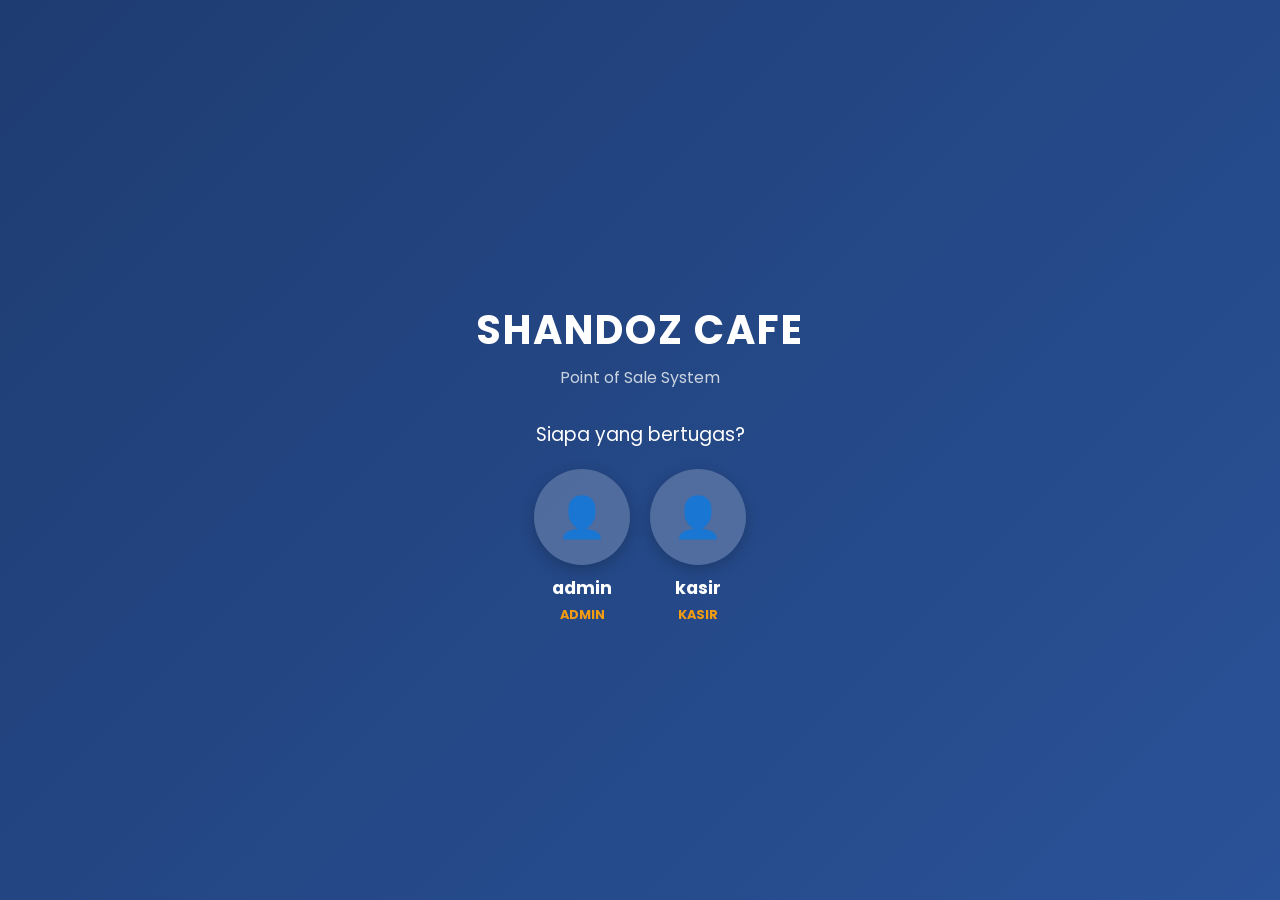
==== index.html @ d9b77996 "Update index.html" ====
<!DOCTYPE html>
<html lang="id">
<head>
    <meta charset="UTF-8">
    <meta name="viewport" content="width=device-width, initial-scale=1.0">
    <title>Login POS - SHANDOZ</title>
    <link rel="stylesheet" href="style.css">
    <style>
        .user-grid { display: flex; gap: 20px; justify-content: center; flex-wrap: wrap; margin-top: 20px; }
        .user-avatar { width: 90px; height: 90px; background: rgba(255,255,255,0.2); color: white; border-radius: 50%; display: flex; align-items: center; justify-content: center; font-size: 2.5rem; cursor: pointer; transition: 0.3s; border: 3px solid transparent; margin: 0 auto; box-shadow: 0 5px 15px rgba(0,0,0,0.2); }
        .user-avatar:hover { background: rgba(255,255,255,0.4); transform: scale(1.05); }
        .pin-input { font-size: 2.5rem; text-align: center; letter-spacing: 20px; font-weight: bold; width: 250px; padding: 15px; border-radius: 15px; border: none; margin: 20px auto; display: block; box-shadow: 0 5px 15px rgba(0,0,0,0.1); outline: none; }
        .pin-input:focus { border: 3px solid #f39c12; }
    </style>
</head>
<body class="pos-body" style="display:flex; justify-content:center; align-items:center; background: linear-gradient(135deg, #1e3c72, #2a5298);">
    
    <div style="text-align: center;">
        <h1 style="color: white; margin-bottom: 5px; font-size: 2.5rem; letter-spacing: 2px;">SHANDOZ CAFE</h1>
        <p style="color: #cbd5e1; margin-top: 0;">Point of Sale System</p>

        <div id="loginSection">
            <h3 style="color: white; margin-top: 30px; font-weight: 400;">Siapa yang bertugas?</h3>
            <div class="user-grid" id="loginUserList"></div>
        </div>
        
        <div id="pinSection" style="display:none; margin-top: 30px;">
            <div class="user-avatar" style="border-color: #f39c12; background: rgba(255,255,255,0.2);">👤</div>
            <h3 style="color: white; margin-top: 15px; font-weight: 400;">Masukkan PIN <span id="selectedUserName" style="font-weight:bold; color:#f39c12;"></span></h3>
            <input type="password" id="loginPin" class="pin-input" inputmode="numeric" pattern="[0-9]*" maxlength="4" oninput="checkPin()" placeholder="••••">
            <button class="danger" style="margin-top:15px; padding: 10px 30px; border-radius: 20px;" onclick="cancelLogin()">⬅️ Batal</button>
        </div>
    </div>

    <script src="auth.js"></script>
    <script>
        let selectedUser = null;
        
        function renderLoginUsers() {
            const users = JSON.parse(localStorage.getItem('users') || '[]');
            document.getElementById('loginUserList').innerHTML = users.map(u => `
                <div style="text-align:center;">
                    <div class="user-avatar" onclick="selectUser('${u.username}')">👤</div>
                    <strong style="display:block; margin-top:10px; color:white; font-size:1.1rem;">${u.username}</strong>
                    <span style="color:#f39c12; font-size:0.8rem; text-transform:uppercase; font-weight:bold;">${u.role}</span>
                </div>
            `).join('');
        }

        function selectUser(username) {
            selectedUser = username;
            document.getElementById('loginSection').style.display = 'none';
            document.getElementById('pinSection').style.display = 'block';
            document.getElementById('selectedUserName').innerText = username;
            setTimeout(() => document.getElementById('loginPin').focus(), 100);
        }

        function cancelLogin() {
            selectedUser = null;
            document.getElementById('loginSection').style.display = 'block';
            document.getElementById('pinSection').style.display = 'none';
            document.getElementById('loginPin').value = '';
        }

        function checkPin() {
            const pinRaw = document.getElementById('loginPin').value;
            // Bersihkan spasi kalau nggak sengaja terpencet di HP
            const pin = pinRaw.trim(); 
            
            if (pin.length === 4) {
                const users = JSON.parse(localStorage.getItem('users') || '[]');
                const validUser = users.find(u => u.username === selectedUser && u.pin === pin);
                if (validUser) {
                    localStorage.setItem('currentUser', validUser.username);
                    localStorage.setItem('currentRole', validUser.role || 'kasir');
                    
                    const shiftId = "SHIFT-" + Date.now();
                    localStorage.setItem('currentShift', shiftId);
                    
                    window.location.href = 'dashboard.html';
                } else {
                    alert('PIN Salah! Silakan coba lagi.');
                    document.getElementById('loginPin').value = '';
                }
            }
        }
        document.addEventListener('DOMContentLoaded', renderLoginUsers);
    </script>
</body>
</html>
---- style.css ----
@import url('https://fonts.googleapis.com/css2?family=Poppins:wght@400;500;600;700&display=swap');

body { font-family: 'Poppins', sans-serif; background: #f4f7f6; margin: 0; color: #2c3e50; }
header { background: linear-gradient(135deg, #1e3c72, #2a5298); color: white; padding: 12px 20px; display: flex; justify-content: space-between; align-items: center; box-shadow: 0 4px 15px rgba(0,0,0,0.1); z-index: 10; position: relative; }
header h2 { margin: 0; font-size: 1.3rem; letter-spacing: 0.5px; }

button { padding: 12px 18px; border: none; border-radius: 8px; cursor: pointer; font-weight: 600; font-family: 'Poppins', sans-serif; transition: all 0.2s ease; display: inline-flex; align-items: center; justify-content: center; gap: 5px; font-size: 1rem; }
button.primary { background: #2a5298; color: white; box-shadow: 0 4px 10px rgba(42, 82, 152, 0.3); }
button.success { background: #27ae60; color: white; box-shadow: 0 4px 10px rgba(39, 174, 96, 0.3); }
button.danger { background: #e74c3c; color: white; }
button.warning { background: #f39c12; color: white; }
button:hover { transform: translateY(-2px); filter: brightness(1.1); }

input, select { padding: 12px; border-radius: 8px; border: 1px solid #dcdde1; margin-bottom: 10px; width: 100%; box-sizing: border-box; font-family: 'Poppins', sans-serif; font-size: 0.95rem; transition: 0.3s; background: #fff; }
input:focus, select:focus { outline: none; border-color: #2a5298; box-shadow: 0 0 8px rgba(42, 82, 152, 0.2); }

table { width: 100%; border-collapse: collapse; background: white; border-radius: 12px; overflow: hidden; box-shadow: 0 5px 20px rgba(0,0,0,0.05); margin-top: 15px; font-size: 0.95rem; }
table th, table td { padding: 15px; border-bottom: 1px solid #edf2f7; text-align: left; }
table th { background: #1e3c72; color: white; font-weight: 500; text-transform: uppercase; font-size: 0.85rem; letter-spacing: 1px; }
table tr:hover { background: #f8fafc; }

.container { padding: 20px; max-width: 1400px; margin: auto; }
.card { background: white; padding: 20px; border-radius: 15px; box-shadow: 0 8px 30px rgba(0,0,0,0.04); }

.nav-grid { display: grid; grid-template-columns: repeat(auto-fit, minmax(150px, 1fr)); gap: 15px; margin-top: 20px; }
.nav-card { background: white; padding: 25px 15px; border-radius: 15px; text-align: center; text-decoration: none; color: #1e3c72; font-weight: 600; box-shadow: 0 5px 20px rgba(0,0,0,0.05); transition: 0.3s; border: 1px solid #f0f2f5; display: flex; flex-direction: column; align-items: center; font-size: 1rem; }
.nav-card:hover { transform: translateY(-5px); background: #1e3c72; color: white; border-color: #1e3c72; }

/* ========================================= */
/* LAYOUT KASIR BEBAS SCROLL (ANTI KAKU) */
/* ========================================= */
.pos-body { min-height: 100vh; background: #f4f7f6; }
.pos-container { display: flex; flex-direction: column; gap: 15px; padding: 15px; max-width: 1400px; margin: auto; } 

.pos-left { background: white; border-radius: 15px; padding: 15px; box-shadow: 0 5px 20px rgba(0,0,0,0.05); }

/* Filter Bar Diperkecil & Proporsional */
.filter-bar { display: flex; gap: 10px; margin-bottom: 15px; align-items: center; flex-wrap: wrap; }
.filter-bar input { flex: 2; min-width: 150px; padding: 8px 15px; font-size: 0.9rem; border-radius: 20px; margin: 0; }
.filter-bar select { flex: 1; min-width: 130px; max-width: 220px; padding: 8px 15px; font-size: 0.9rem; border-radius: 20px; margin: 0; cursor: pointer; }

.product-grid { display: grid; grid-template-columns: repeat(auto-fill, minmax(130px, 1fr)); gap: 12px; }
.product-card { background: white; padding: 20px 10px; border-radius: 12px; text-align: center; cursor: pointer; border: 2px solid #f0f2f5; transition: 0.2s; position: relative; box-shadow: 0 2px 8px rgba(0,0,0,0.04); }
.product-card:hover { border-color: #2a5298; transform: scale(1.02); }
.product-card.empty { opacity: 0.5; cursor: not-allowed; border-color: #e74c3c; }
.product-card .cat-badge { position: absolute; top: -10px; left: 50%; transform: translateX(-50%); background: #f39c12; color: white; font-size: 0.7rem; padding: 3px 10px; border-radius: 10px; font-weight: bold; white-space: nowrap; }
.product-card h4 { margin: 10px 0 5px 0; font-size: 0.95rem; color: #333; line-height: 1.2; }
.product-card .price { color: #27ae60; font-weight: 700; font-size: 1.05rem; margin: 0 0 5px 0; }
.product-card .stock { font-size: 0.75rem; color: #7f8c8d; background: #eee; padding: 2px 8px; border-radius: 8px; display: inline-block; }

/* Struktur Kanan (Keranjang & Pembayaran) */
.pos-right { background: white; border-radius: 15px; padding: 15px; box-shadow: 0 5px 20px rgba(0,0,0,0.05); display: flex; flex-direction: column; }
.cart-scroll { overflow-y: auto; max-height: 300px; padding-right: 5px; margin-bottom: 10px; border-bottom: 1px solid #eee; }
.cart-scroll::-webkit-scrollbar { width: 4px; }
.cart-scroll::-webkit-scrollbar-thumb { background: #cbd5e1; border-radius: 10px; }

/* Area Pembayaran Terkunci di Bawah */
.payment-section { flex-shrink: 0; }
.payment-row { display: flex; justify-content: space-between; margin-bottom: 8px; font-size: 0.9rem; align-items: center; }
.payment-total { font-size: 1.4rem; font-weight: 700; color: #e74c3c; border-top: 2px solid #e2e8f0; padding-top: 10px; margin-top: 10px; }

/* Modal Preview */
.modal-overlay { display: none; position: fixed; top: 0; left: 0; width: 100%; height: 100%; background: rgba(0,0,0,0.6); z-index: 999; justify-content: center; align-items: center; }
.modal-box { background: white; padding: 20px; border-radius: 12px; width: 90%; max-width: 400px; max-height: 90vh; overflow-y: auto; text-align: center; }
.receipt-preview { background: #fff; padding: 15px; border: 1px solid #ddd; margin: 15px auto; width: 58mm; text-align: left; font-family: 'Courier New', monospace; font-size: 11px; color: black; }

/* Tablet Horizontal / PC */
@media (min-width: 768px) {
    .pos-container { flex-direction: row; align-items: flex-start; }
    .pos-left { flex: 7; }
    /* Mengunci keranjang agar diam saat produk discroll */
    .pos-right { flex: 3; min-width: 350px; position: sticky; top: 15px; max-height: calc(100vh - 80px); }
    .cart-scroll { flex: 1; max-height: unset; overflow-y: auto; }
}
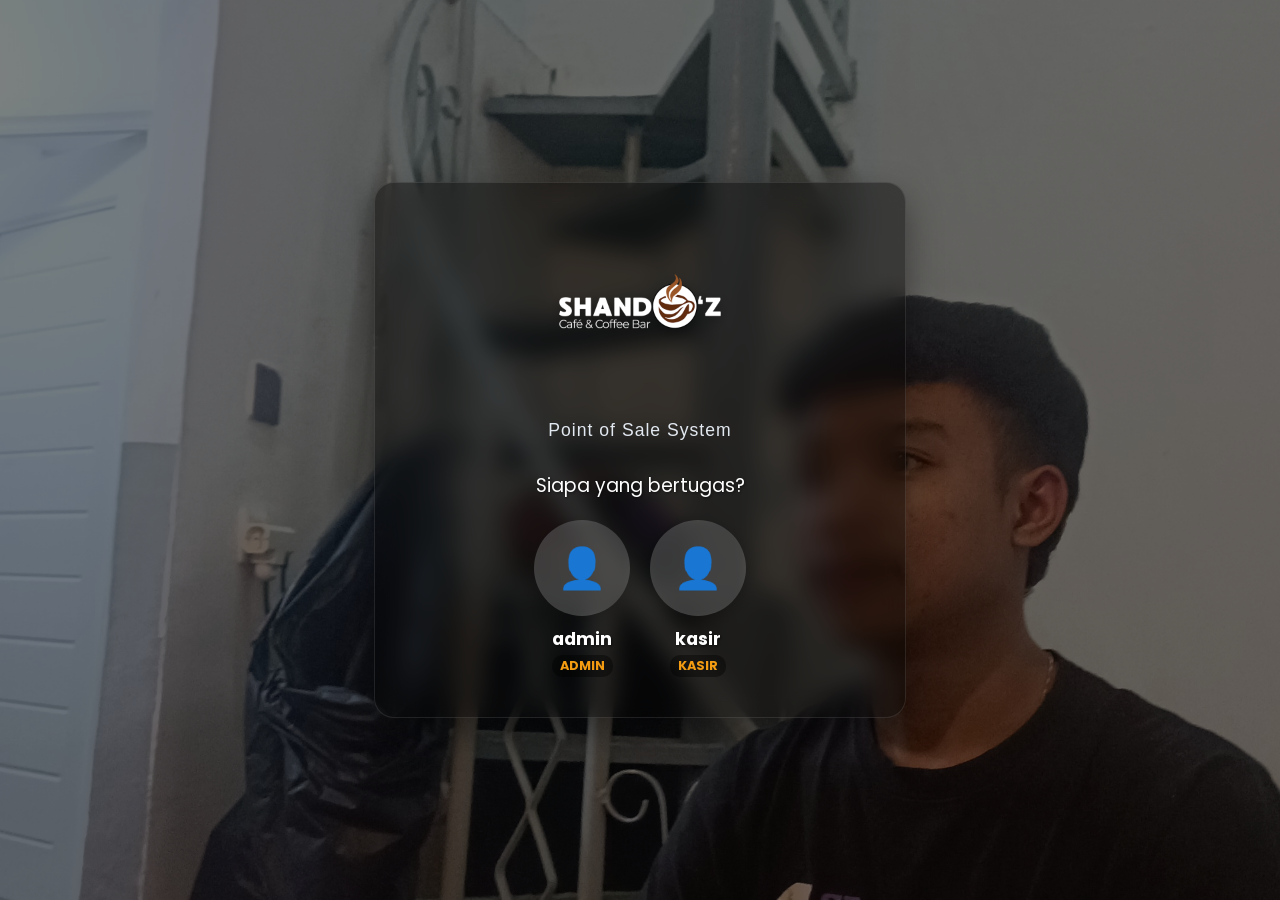
==== commit 45de134d: "Update index.html" ====
--- a/index.html
+++ b/index.html
@@ -7,33 +7,60 @@
     <link rel="stylesheet" href="style.css">
     <style>
         .user-grid { display: flex; gap: 20px; justify-content: center; flex-wrap: wrap; margin-top: 20px; }
-        .user-avatar { width: 90px; height: 90px; background: rgba(255,255,255,0.2); color: white; border-radius: 50%; display: flex; align-items: center; justify-content: center; font-size: 2.5rem; cursor: pointer; transition: 0.3s; border: 3px solid transparent; margin: 0 auto; box-shadow: 0 5px 15px rgba(0,0,0,0.2); }
+        .user-avatar { width: 90px; height: 90px; background: rgba(255,255,255,0.2); color: white; border-radius: 50%; display: flex; align-items: center; justify-content: center; font-size: 2.5rem; cursor: pointer; transition: 0.3s; border: 3px solid transparent; margin: 0 auto; box-shadow: 0 5px 15px rgba(0,0,0,0.2); backdrop-filter: blur(5px); }
         .user-avatar:hover { background: rgba(255,255,255,0.4); transform: scale(1.05); }
-        .pin-input { font-size: 2.5rem; text-align: center; letter-spacing: 20px; font-weight: bold; width: 250px; padding: 15px; border-radius: 15px; border: none; margin: 20px auto; display: block; box-shadow: 0 5px 15px rgba(0,0,0,0.1); outline: none; }
-        .pin-input:focus { border: 3px solid #f39c12; }
+        .pin-input { font-size: 2.5rem; text-align: center; letter-spacing: 20px; font-weight: bold; width: 250px; padding: 15px; border-radius: 15px; border: none; margin: 20px auto; display: block; box-shadow: 0 5px 15px rgba(0,0,0,0.1); outline: none; background: rgba(255, 255, 255, 0.9); }
+        .pin-input:focus { border: 3px solid #f39c12; background: #fff; }
+        
+        /* Efek Kaca (Glassmorphism) agar tulisan tetap jelas di atas background gambar */
+        .login-container {
+            background: rgba(0, 0, 0, 0.4);
+            backdrop-filter: blur(12px);
+            -webkit-backdrop-filter: blur(12px);
+            padding: 40px;
+            border-radius: 20px;
+            text-align: center;
+            box-shadow: 0 15px 35px rgba(0,0,0,0.4);
+            border: 1px solid rgba(255,255,255,0.1);
+            max-width: 90%;
+            width: 450px;
+        }
     </style>
 </head>
-<body class="pos-body" style="display:flex; justify-content:center; align-items:center; background: linear-gradient(135deg, #1e3c72, #2a5298);">
+
+<body class="pos-body" style="display:flex; justify-content:center; align-items:center; background: linear-gradient(rgba(0, 0, 0, 0.5), rgba(0, 0, 0, 0.5)), url('background.jpg') no-repeat center center fixed; background-size: cover;">
     
-    <div style="text-align: center;">
-        <h1 style="color: white; margin-bottom: 5px; font-size: 2.5rem; letter-spacing: 2px;">SHANDOZ CAFE</h1>
-        <p style="color: #cbd5e1; margin-top: 0;">Point of Sale System</p>
+    <div class="login-container">
+        
+        <img src="logo.png" alt="SHANDOZ Logo" style="max-width: 180px; max-height: 180px; object-fit: contain; margin-bottom: 5px; filter: drop-shadow(0 4px 6px rgba(0,0,0,0.3));">
+        
+        <p style="color: #e2e8f0; margin-top: 5px; font-weight: 500; letter-spacing: 1px; font-size: 1.1rem;">Point of Sale System</p>
 
         <div id="loginSection">
-            <h3 style="color: white; margin-top: 30px; font-weight: 400;">Siapa yang bertugas?</h3>
+            <h3 style="color: white; margin-top: 30px; font-weight: 400; text-shadow: 1px 1px 3px rgba(0,0,0,0.5);">Siapa yang bertugas?</h3>
             <div class="user-grid" id="loginUserList"></div>
         </div>
         
         <div id="pinSection" style="display:none; margin-top: 30px;">
-            <div class="user-avatar" style="border-color: #f39c12; background: rgba(255,255,255,0.2);">👤</div>
-            <h3 style="color: white; margin-top: 15px; font-weight: 400;">Masukkan PIN <span id="selectedUserName" style="font-weight:bold; color:#f39c12;"></span></h3>
+            <div class="user-avatar" style="border-color: #f39c12; background: rgba(255,255,255,0.3);">👤</div>
+            <h3 style="color: white; margin-top: 15px; font-weight: 400; text-shadow: 1px 1px 3px rgba(0,0,0,0.5);">Masukkan PIN <span id="selectedUserName" style="font-weight:bold; color:#f39c12;"></span></h3>
             <input type="password" id="loginPin" class="pin-input" inputmode="numeric" pattern="[0-9]*" maxlength="4" oninput="checkPin()" placeholder="••••">
-            <button class="danger" style="margin-top:15px; padding: 10px 30px; border-radius: 20px;" onclick="cancelLogin()">⬅️ Batal</button>
+            <button class="danger" style="margin-top:15px; padding: 10px 30px; border-radius: 20px; font-size: 1rem; box-shadow: 0 4px 10px rgba(0,0,0,0.3);" onclick="cancelLogin()">⬅️ Batal</button>
         </div>
     </div>
 
     <script src="auth.js"></script>
     <script>
+        let existingUsers = JSON.parse(localStorage.getItem("users") || "[]");
+        let isOldVersion = existingUsers.length === 0 || existingUsers[0].pin === undefined;
+
+        if (isOldVersion) {
+            localStorage.setItem("users", JSON.stringify([
+                { username: "admin", pin: "1234", role: "admin" },
+                { username: "kasir", pin: "0000", role: "kasir" }
+            ]));
+        }
+
         let selectedUser = null;
         
         function renderLoginUsers() {
@@ -41,8 +68,8 @@
             document.getElementById('loginUserList').innerHTML = users.map(u => `
                 <div style="text-align:center;">
                     <div class="user-avatar" onclick="selectUser('${u.username}')">👤</div>
-                    <strong style="display:block; margin-top:10px; color:white; font-size:1.1rem;">${u.username}</strong>
-                    <span style="color:#f39c12; font-size:0.8rem; text-transform:uppercase; font-weight:bold;">${u.role}</span>
+                    <strong style="display:block; margin-top:10px; color:white; font-size:1.1rem; text-shadow: 1px 1px 3px rgba(0,0,0,0.6);">${u.username}</strong>
+                    <span style="color:#f39c12; font-size:0.8rem; text-transform:uppercase; font-weight:bold; background:rgba(0,0,0,0.4); padding:2px 8px; border-radius:10px; margin-top:3px; display:inline-block;">${u.role}</span>
                 </div>
             `).join('');
         }
@@ -64,7 +91,6 @@
 
         function checkPin() {
             const pinRaw = document.getElementById('loginPin').value;
-            // Bersihkan spasi kalau nggak sengaja terpencet di HP
             const pin = pinRaw.trim(); 
             
             if (pin.length === 4) {
@@ -77,7 +103,11 @@
                     const shiftId = "SHIFT-" + Date.now();
                     localStorage.setItem('currentShift', shiftId);
                     
-                    window.location.href = 'dashboard.html';
+                    if (validUser.role === 'admin') {
+                        window.location.href = 'dashboard.html';
+                    } else {
+                        window.location.href = 'pos.html';
+                    }
                 } else {
                     alert('PIN Salah! Silakan coba lagi.');
                     document.getElementById('loginPin').value = '';
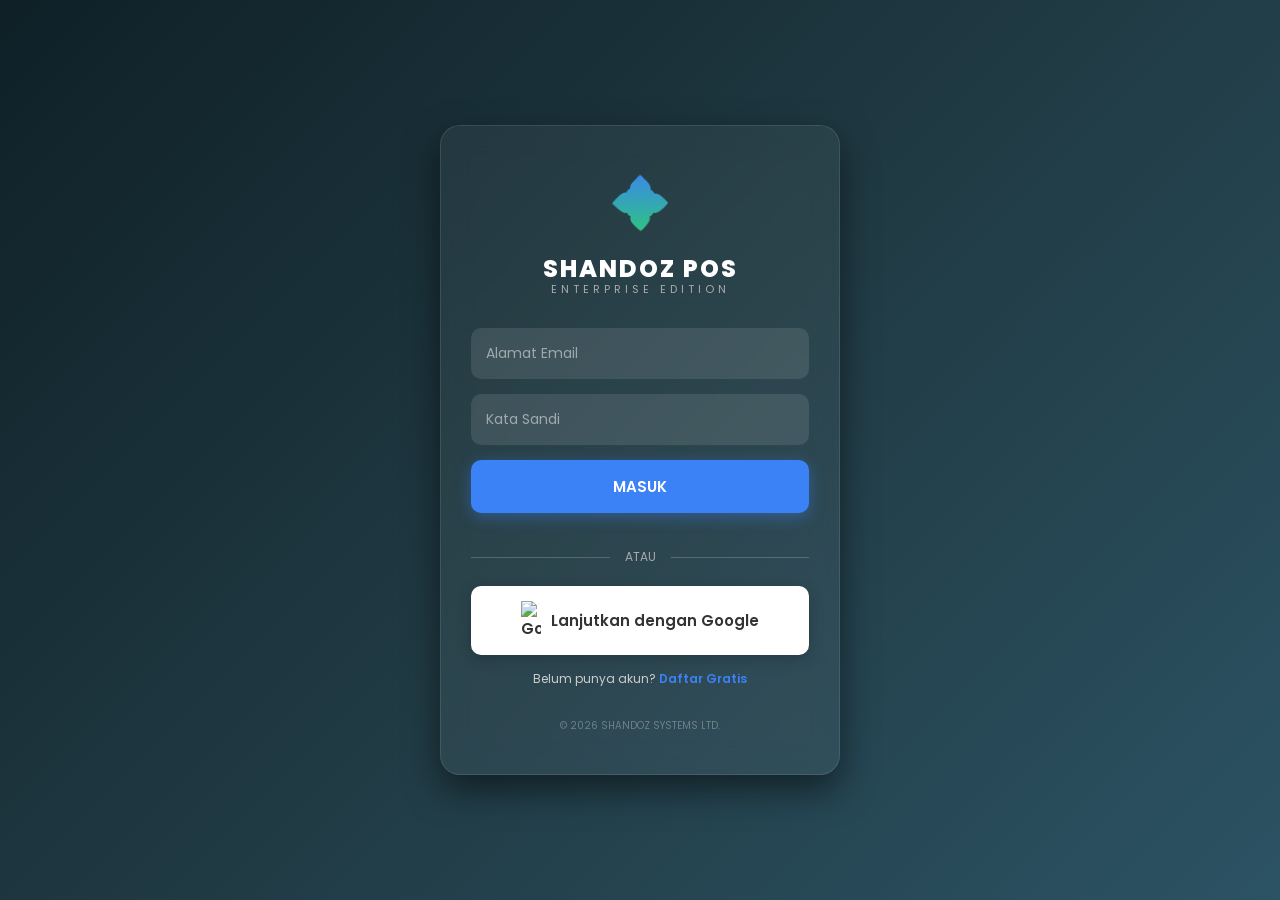
==== commit 2a89de95: "Update index.html" ====
--- a/index.html
+++ b/index.html
@@ -2,119 +2,111 @@
 <html lang="id">
 <head>
     <meta charset="UTF-8">
-    <meta name="viewport" content="width=device-width, initial-scale=1.0">
-    <title>Login POS - SHANDOZ</title>
-    <link rel="stylesheet" href="style.css">
+    <meta name="viewport" content="width=device-width, initial-scale=1.0, maximum-scale=1.0, user-scalable=no">
+    <title>Login - Shandoz POS Enterprise</title>
+    <link href="https://fonts.googleapis.com/css2?family=Poppins:wght@400;500;600;700;800&display=swap" rel="stylesheet">
     <style>
-        .user-grid { display: flex; gap: 20px; justify-content: center; flex-wrap: wrap; margin-top: 20px; }
-        .user-avatar { width: 90px; height: 90px; background: rgba(255,255,255,0.2); color: white; border-radius: 50%; display: flex; align-items: center; justify-content: center; font-size: 2.5rem; cursor: pointer; transition: 0.3s; border: 3px solid transparent; margin: 0 auto; box-shadow: 0 5px 15px rgba(0,0,0,0.2); backdrop-filter: blur(5px); }
-        .user-avatar:hover { background: rgba(255,255,255,0.4); transform: scale(1.05); }
-        .pin-input { font-size: 2.5rem; text-align: center; letter-spacing: 20px; font-weight: bold; width: 250px; padding: 15px; border-radius: 15px; border: none; margin: 20px auto; display: block; box-shadow: 0 5px 15px rgba(0,0,0,0.1); outline: none; background: rgba(255, 255, 255, 0.9); }
-        .pin-input:focus { border: 3px solid #f39c12; background: #fff; }
+        * { box-sizing: border-box; margin: 0; padding: 0; font-family: 'Poppins', sans-serif; }
+        body { 
+            /* Latar belakang mewah ala corporate tech */
+            background: linear-gradient(135deg, #0f2027, #203a43, #2c5364); 
+            height: 100vh; display: flex; justify-content: center; align-items: center; 
+            color: #fff; overflow: hidden;
+        }
         
-        /* Efek Kaca (Glassmorphism) agar tulisan tetap jelas di atas background gambar */
-        .login-container {
-            background: rgba(0, 0, 0, 0.4);
-            backdrop-filter: blur(12px);
-            -webkit-backdrop-filter: blur(12px);
-            padding: 40px;
+        /* Efek Kaca (Glassmorphism) */
+        .login-box {
+            background: rgba(255, 255, 255, 0.05);
+            backdrop-filter: blur(15px);
+            -webkit-backdrop-filter: blur(15px);
+            border: 1px solid rgba(255, 255, 255, 0.1);
+            padding: 40px 30px;
             border-radius: 20px;
+            width: 90%;
+            max-width: 400px;
             text-align: center;
-            box-shadow: 0 15px 35px rgba(0,0,0,0.4);
-            border: 1px solid rgba(255,255,255,0.1);
-            max-width: 90%;
-            width: 450px;
+            box-shadow: 0 15px 35px rgba(0,0,0,0.5);
+            transition: transform 0.3s;
         }
+        
+        .logo-area { margin-bottom: 30px; }
+        .logo-icon { font-size: 50px; margin-bottom: 10px; display: inline-block; background: -webkit-linear-gradient(#3b82f6, #2ecc71); -webkit-background-clip: text; -webkit-text-fill-color: transparent; }
+        .logo-text { font-size: 24px; font-weight: 800; letter-spacing: 2px; }
+        .logo-sub { font-size: 11px; color: #aaa; letter-spacing: 4px; margin-top: -5px; margin-bottom: 20px;}
+
+        input { width: 100%; padding: 15px; margin-bottom: 15px; border: none; border-radius: 10px; background: rgba(255, 255, 255, 0.1); color: #fff; font-size: 14px; outline: none; transition: 0.3s; }
+        input::placeholder { color: rgba(255, 255, 255, 0.5); }
+        input:focus { background: rgba(255, 255, 255, 0.2); box-shadow: 0 0 0 2px #3b82f6; }
+
+        button { width: 100%; padding: 15px; border: none; border-radius: 10px; font-size: 15px; font-weight: 600; cursor: pointer; transition: 0.3s; }
+        .btn-login { background: #3b82f6; color: #fff; box-shadow: 0 4px 15px rgba(59, 130, 246, 0.4); margin-bottom: 15px; }
+        .btn-login:active { transform: scale(0.95); }
+
+        .divider { display: flex; align-items: center; margin: 20px 0; color: #aaa; font-size: 12px; }
+        .divider::before, .divider::after { content: ''; flex: 1; border-bottom: 1px solid rgba(255,255,255,0.2); }
+        .divider:not(:empty)::before { margin-right: 15px; }
+        .divider:not(:empty)::after { margin-left: 15px; }
+
+        .btn-google { background: #fff; color: #333; display: flex; align-items: center; justify-content: center; gap: 10px; box-shadow: 0 4px 15px rgba(0,0,0,0.2); margin-bottom: 15px;}
+        .btn-google img { width: 20px; }
+        .btn-google:active { transform: scale(0.95); background: #eee; }
+
+        .toggle-form { font-size: 12px; color: #ccc; cursor: pointer; margin-top: 10px; }
+        .toggle-form span { color: #3b82f6; font-weight: 600; }
+        
+        /* Loading Overlay */
+        #loader { display: none; position: fixed; top:0; left:0; width:100%; height:100%; background:rgba(0,0,0,0.8); z-index:999; justify-content:center; align-items:center; color:white; font-weight:bold; }
     </style>
 </head>
+<body>
 
-<body class="pos-body" style="display:flex; justify-content:center; align-items:center; background: linear-gradient(rgba(0, 0, 0, 0.5), rgba(0, 0, 0, 0.5)), url('background.jpg') no-repeat center center fixed; background-size: cover;">
-    
-    <div class="login-container">
-        
-        <img src="logo.png" alt="SHANDOZ Logo" style="max-width: 180px; max-height: 180px; object-fit: contain; margin-bottom: 5px; filter: drop-shadow(0 4px 6px rgba(0,0,0,0.3));">
-        
-        <p style="color: #e2e8f0; margin-top: 5px; font-weight: 500; letter-spacing: 1px; font-size: 1.1rem;">Point of Sale System</p>
+    <div id="loader">Memproses Autentikasi...</div>
 
-        <div id="loginSection">
-            <h3 style="color: white; margin-top: 30px; font-weight: 400; text-shadow: 1px 1px 3px rgba(0,0,0,0.5);">Siapa yang bertugas?</h3>
-            <div class="user-grid" id="loginUserList"></div>
+    <div class="login-box">
+        <div class="logo-area">
+            <div class="logo-icon">💠</div>
+            <div class="logo-text">SHANDOZ POS</div>
+            <div class="logo-sub">ENTERPRISE EDITION</div>
         </div>
-        
-        <div id="pinSection" style="display:none; margin-top: 30px;">
-            <div class="user-avatar" style="border-color: #f39c12; background: rgba(255,255,255,0.3);">👤</div>
-            <h3 style="color: white; margin-top: 15px; font-weight: 400; text-shadow: 1px 1px 3px rgba(0,0,0,0.5);">Masukkan PIN <span id="selectedUserName" style="font-weight:bold; color:#f39c12;"></span></h3>
-            <input type="password" id="loginPin" class="pin-input" inputmode="numeric" pattern="[0-9]*" maxlength="4" oninput="checkPin()" placeholder="••••">
-            <button class="danger" style="margin-top:15px; padding: 10px 30px; border-radius: 20px; font-size: 1rem; box-shadow: 0 4px 10px rgba(0,0,0,0.3);" onclick="cancelLogin()">⬅️ Batal</button>
+
+        <div id="loginForm">
+            <input type="email" id="loginEmail" placeholder="Alamat Email">
+            <input type="password" id="loginPass" placeholder="Kata Sandi">
+            <button class="btn-login" onclick="loginWithEmail()">MASUK</button>
+            
+            <div class="divider">ATAU</div>
+            
+            <button class="btn-google" onclick="loginWithGoogle()">
+                <img src="https://upload.wikimedia.org/wikipedia/commons/c/c1/Google_%22G%22_logo.svg" alt="Google">
+                Lanjutkan dengan Google
+            </button>
+            
+            <div class="toggle-form" onclick="toggleView('register')">Belum punya akun? <span>Daftar Gratis</span></div>
+        </div>
+
+        <div id="registerForm" style="display: none;">
+            <input type="text" id="regName" placeholder="Nama Lengkap / Nama Kafe">
+            <input type="email" id="regEmail" placeholder="Alamat Email Valid">
+            <input type="password" id="regPass" placeholder="Buat Kata Sandi (Min. 6 Karakter)">
+            <button class="btn-login" style="background:#2ecc71; box-shadow: 0 4px 15px rgba(46, 204, 113, 0.4);" onclick="registerWithEmail()">BUAT AKUN</button>
+            <div class="toggle-form" onclick="toggleView('login')">Sudah punya akun? <span>Masuk di sini</span></div>
+        </div>
+
+        <div style="margin-top: 30px; font-size: 10px; color: rgba(255,255,255,0.3);">
+            &copy; 2026 SHANDOZ SYSTEMS LTD.
         </div>
     </div>
 
+    <script src="https://www.gstatic.com/firebasejs/8.10.1/firebase-app.js"></script>
+    <script src="https://www.gstatic.com/firebasejs/8.10.1/firebase-auth.js"></script>
+    <script src="https://www.gstatic.com/firebasejs/8.10.1/firebase-database.js"></script>
+    
     <script src="auth.js"></script>
     <script>
-        let existingUsers = JSON.parse(localStorage.getItem("users") || "[]");
-        let isOldVersion = existingUsers.length === 0 || existingUsers[0].pin === undefined;
-
-        if (isOldVersion) {
-            localStorage.setItem("users", JSON.stringify([
-                { username: "admin", pin: "1234", role: "admin" },
-                { username: "kasir", pin: "0000", role: "kasir" }
-            ]));
+        function toggleView(view) {
+            document.getElementById('loginForm').style.display = view === 'login' ? 'block' : 'none';
+            document.getElementById('registerForm').style.display = view === 'register' ? 'block' : 'none';
         }
-
-        let selectedUser = null;
-        
-        function renderLoginUsers() {
-            const users = JSON.parse(localStorage.getItem('users') || '[]');
-            document.getElementById('loginUserList').innerHTML = users.map(u => `
-                <div style="text-align:center;">
-                    <div class="user-avatar" onclick="selectUser('${u.username}')">👤</div>
-                    <strong style="display:block; margin-top:10px; color:white; font-size:1.1rem; text-shadow: 1px 1px 3px rgba(0,0,0,0.6);">${u.username}</strong>
-                    <span style="color:#f39c12; font-size:0.8rem; text-transform:uppercase; font-weight:bold; background:rgba(0,0,0,0.4); padding:2px 8px; border-radius:10px; margin-top:3px; display:inline-block;">${u.role}</span>
-                </div>
-            `).join('');
-        }
-
-        function selectUser(username) {
-            selectedUser = username;
-            document.getElementById('loginSection').style.display = 'none';
-            document.getElementById('pinSection').style.display = 'block';
-            document.getElementById('selectedUserName').innerText = username;
-            setTimeout(() => document.getElementById('loginPin').focus(), 100);
-        }
-
-        function cancelLogin() {
-            selectedUser = null;
-            document.getElementById('loginSection').style.display = 'block';
-            document.getElementById('pinSection').style.display = 'none';
-            document.getElementById('loginPin').value = '';
-        }
-
-        function checkPin() {
-            const pinRaw = document.getElementById('loginPin').value;
-            const pin = pinRaw.trim(); 
-            
-            if (pin.length === 4) {
-                const users = JSON.parse(localStorage.getItem('users') || '[]');
-                const validUser = users.find(u => u.username === selectedUser && u.pin === pin);
-                if (validUser) {
-                    localStorage.setItem('currentUser', validUser.username);
-                    localStorage.setItem('currentRole', validUser.role || 'kasir');
-                    
-                    const shiftId = "SHIFT-" + Date.now();
-                    localStorage.setItem('currentShift', shiftId);
-                    
-                    if (validUser.role === 'admin') {
-                        window.location.href = 'dashboard.html';
-                    } else {
-                        window.location.href = 'pos.html';
-                    }
-                } else {
-                    alert('PIN Salah! Silakan coba lagi.');
-                    document.getElementById('loginPin').value = '';
-                }
-            }
-        }
-        document.addEventListener('DOMContentLoaded', renderLoginUsers);
     </script>
 </body>
 </html>
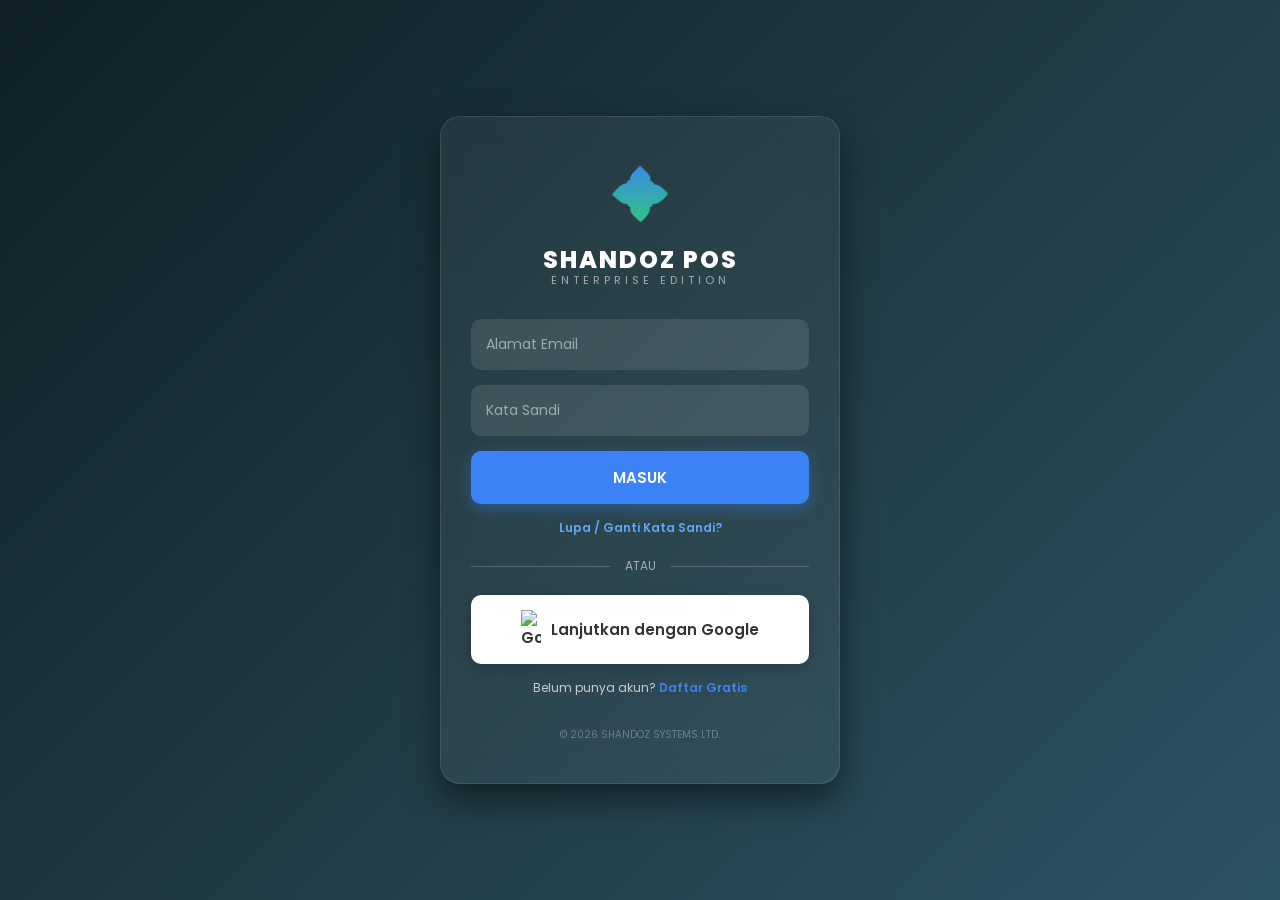
==== commit 729a39bd: "Update index.html" ====
--- a/index.html
+++ b/index.html
@@ -4,6 +4,9 @@
     <meta charset="UTF-8">
     <meta name="viewport" content="width=device-width, initial-scale=1.0, maximum-scale=1.0, user-scalable=no">
     <title>Login - Shandoz POS Enterprise</title>
+    
+    <link rel="icon" href="data:image/svg+xml,<svg xmlns=%22http://www.w3.org/2000/svg%22 viewBox=%220 0 100 100%22><text y=%22.9em%22 font-size=%2290%22>☕</text></svg>">
+    
     <link href="https://fonts.googleapis.com/css2?family=Poppins:wght@400;500;600;700;800&display=swap" rel="stylesheet">
     <style>
         * { box-sizing: border-box; margin: 0; padding: 0; font-family: 'Poppins', sans-serif; }
@@ -74,6 +77,8 @@
             <input type="password" id="loginPass" placeholder="Kata Sandi">
             <button class="btn-login" onclick="loginWithEmail()">MASUK</button>
             
+            <div style="font-size: 12px; color: #60a5fa; cursor: pointer; text-align: center; margin-bottom: 15px; font-weight: 600;" onclick="requestPasswordReset()">Lupa / Ganti Kata Sandi?</div>
+            
             <div class="divider">ATAU</div>
             
             <button class="btn-google" onclick="loginWithGoogle()">
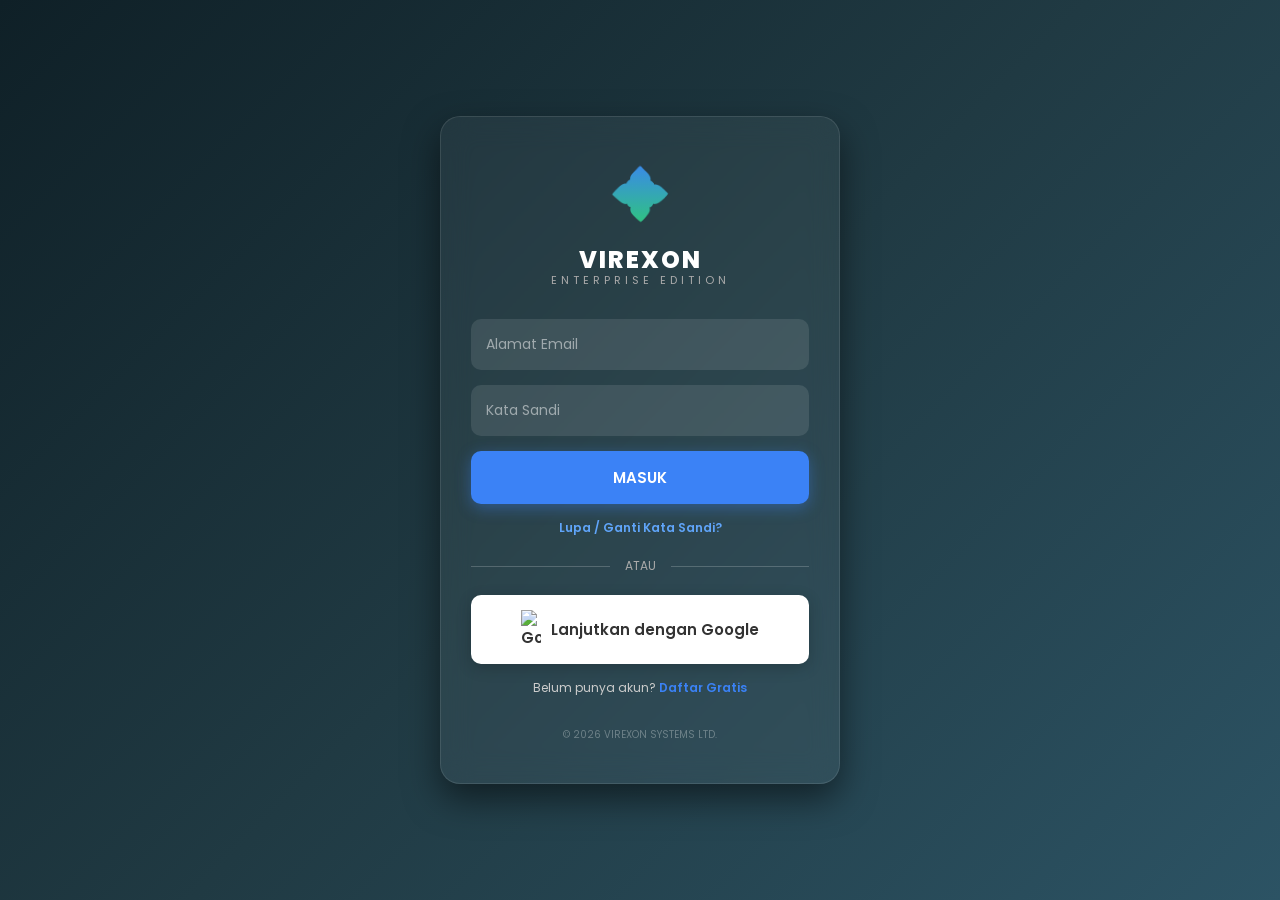
==== commit 311914e9: "Update index.html" ====
--- a/index.html
+++ b/index.html
@@ -3,7 +3,7 @@
 <head>
     <meta charset="UTF-8">
     <meta name="viewport" content="width=device-width, initial-scale=1.0, maximum-scale=1.0, user-scalable=no">
-    <title>Login - Shandoz POS Enterprise</title>
+    <title>Login - Virexon Enterprise Command Center</title>
     
     <link rel="icon" href="data:image/svg+xml,<svg xmlns=%22http://www.w3.org/2000/svg%22 viewBox=%220 0 100 100%22><text y=%22.9em%22 font-size=%2290%22>☕</text></svg>">
     
@@ -68,7 +68,7 @@
     <div class="login-box">
         <div class="logo-area">
             <div class="logo-icon">💠</div>
-            <div class="logo-text">SHANDOZ POS</div>
+            <div class="logo-text">VIREXON</div>
             <div class="logo-sub">ENTERPRISE EDITION</div>
         </div>
 
@@ -98,7 +98,7 @@
         </div>
 
         <div style="margin-top: 30px; font-size: 10px; color: rgba(255,255,255,0.3);">
-            &copy; 2026 SHANDOZ SYSTEMS LTD.
+            &copy; 2026 VIREXON SYSTEMS LTD.
         </div>
     </div>
 
